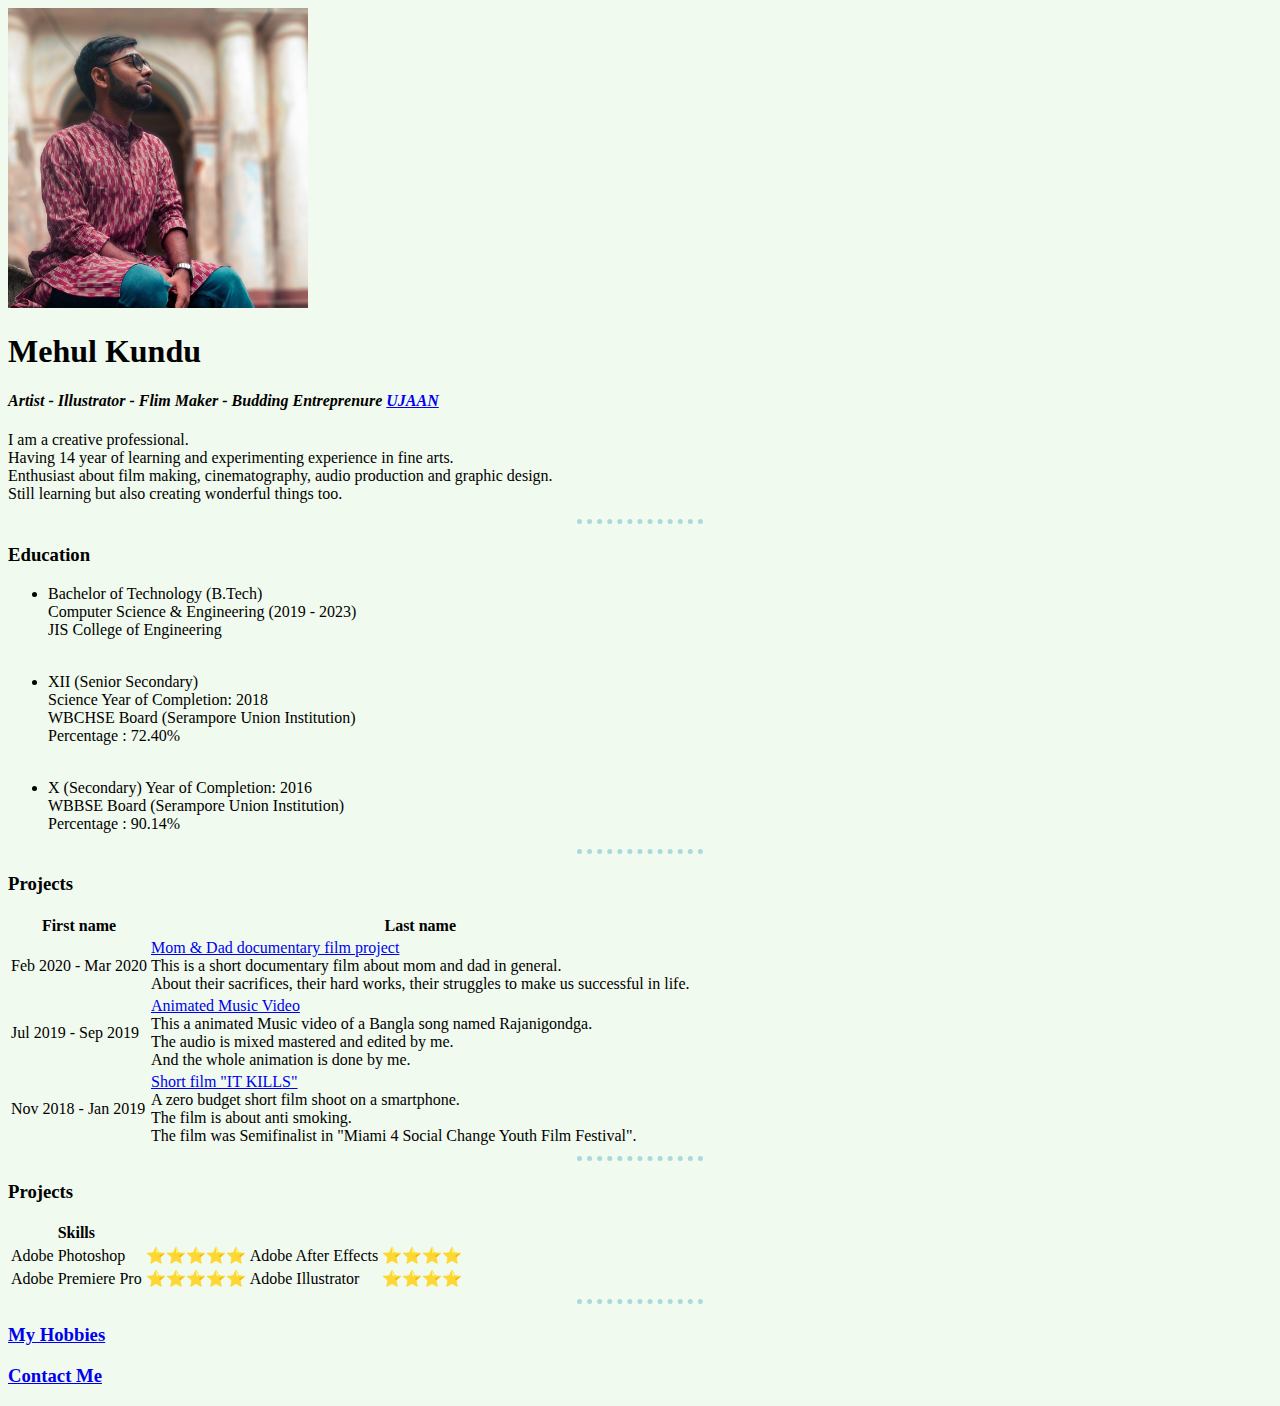
==== index.html @ 74f911e0 "Add files via upload" ====
<!DOCTYPE html>
<html lang="en" dir="ltr">
  <head>
    <meta charset="utf-8">
    <title>Mehul's Personal Website</title>

    <style>
      
      body {
        background-color: #F1FAEE;
        }

      hr {
        
        border-style: none;
        border-top-style: dotted;
        border-color: #a8dadc;
        border-width: 5px;
        width: 10%;
      }

      img {
        height: 300px;
        width: 300px;
      }
    </style>


  </head>
  <body style="">
    <img src="images/profile.jpg" alt="Mehul profile image">
    <h1>Mehul Kundu</h1>
    <h4><em>Artist - Illustrator - Flim Maker - Budding Entreprenure <strong><a href="https://www.instagram.com/ujaan.arthive/">UJAAN</a> </strong></em></h4>
    <p>I am a creative professional.<br> 
      Having 14 year of learning and experimenting experience in fine arts.<br> 
      Enthusiast about film making, cinematography, audio production and graphic design.<br>
      Still learning but also creating wonderful things too.</p>
    <hr size="3">
    <h3>Education</h3>
    <p> <ul><li>Bachelor of Technology (B.Tech)</li> 
                Computer Science & Engineering (2019 - 2023)<br>
                JIS College of Engineering<br><br></ul> 
        <ul><li>XII (Senior Secondary)</li> 
                Science Year of Completion: 2018<br> 
                WBCHSE Board (Serampore Union Institution) <br>
                Percentage : 72.40%<br><br></ul>
        <ul><li>X (Secondary) Year of Completion: 2016 </li> 
                WBBSE Board (Serampore Union Institution)<br> 
                Percentage : 90.14%</p></ul>
    <hr size="3">
    <h3>Projects</h3>
      <table>
        <tr>
         <th>First name</th>
         <th>Last name</th>
        </tr>
        <tr>
          <td>Feb 2020 - Mar 2020 </td>
          <td><a href="https://youtu.be/bwhCxc_g1es">Mom & Dad documentary film project</a>
                <br>This is a short documentary film about mom and dad in general. 
                <br> About their sacrifices, their hard works, their struggles to make us successful in life. 
          </td>
        </tr>
        <tr>
          <td>Jul 2019 - Sep 2019</td>
          <td><a href="https://youtu.be/6W2CP2NoMxw">Animated Music Video</a>
                <br>This a animated Music video of a Bangla song named Rajanigondga. 
                <br> The audio is mixed mastered and edited by me.
                <br> And the whole animation is done by me.
          </td>
        </tr>
        <tr>
          <td>Nov 2018 - Jan 2019 </td>
          <td><a href="https://youtu.be/_uT2ncHWdaI">Short film "IT KILLS"</a>
                <br>A zero budget short film shoot on a smartphone.
                <br>The film is about anti smoking.
                 <br>The film was Semifinalist in "Miami 4 Social Change Youth Film Festival".
          </td>
        </tr>
      </table>
    <hr size="3">
    <h3>Projects</h3>
      <table>
        <tr>
          <th>Skills</th>
          <th></th>
        </tr>
        <tr>
          <td>Adobe Photoshop </td>
          <td>⭐⭐⭐⭐⭐</td>
          <td>Adobe After Effects </td>
          <td>⭐⭐⭐⭐</td>
        </tr>
        <tr>
          <td>Adobe Premiere Pro</td>
          <td>⭐⭐⭐⭐⭐</td>
          <td>Adobe Illustrator  </td>
          <td>⭐⭐⭐⭐</td>
        </tr>
      </table>
    <hr size="3">
    <h3><a href="hobbies.html">My Hobbies</a></h3>
    <h3><a href="contact.html">Contact Me</a></h3>

    </body>
</html>
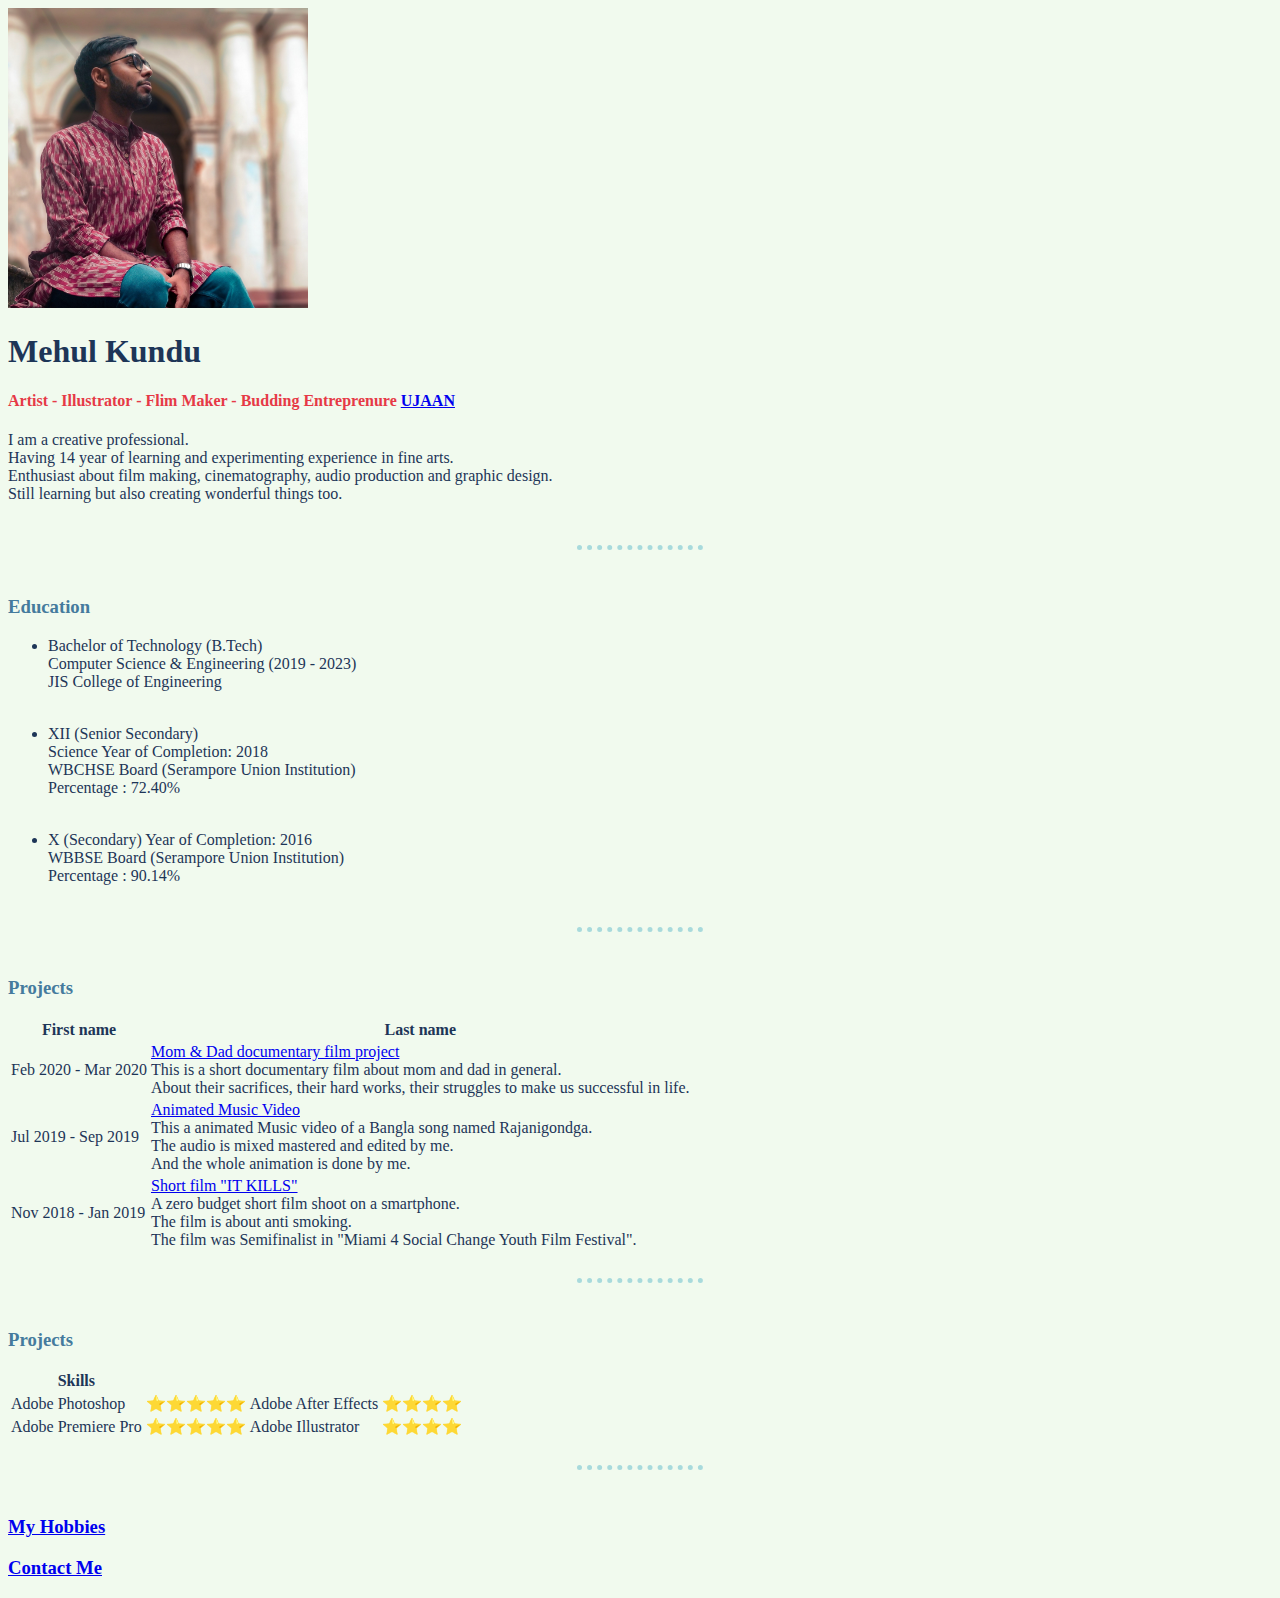
==== commit 08c79716: "CSS changes" ====
--- a/index.html
+++ b/index.html
@@ -3,26 +3,13 @@
   <head>
     <meta charset="utf-8">
     <title>Mehul's Personal Website</title>
-
+    <link rel="stylesheet" href="css/styles.css">
     <style>
       
-      body {
-        background-color: #F1FAEE;
-        }
-
-      hr {
-        
-        border-style: none;
-        border-top-style: dotted;
-        border-color: #a8dadc;
-        border-width: 5px;
-        width: 10%;
-      }
-
       img {
-        height: 300px;
-        width: 300px;
-      }
+    height: 300px;
+    width: 300px;
+  }
     </style>
 
 
@@ -30,12 +17,12 @@
   <body style="">
     <img src="images/profile.jpg" alt="Mehul profile image">
     <h1>Mehul Kundu</h1>
-    <h4><em>Artist - Illustrator - Flim Maker - Budding Entreprenure <strong><a href="https://www.instagram.com/ujaan.arthive/">UJAAN</a> </strong></em></h4>
+    <h4>Artist - Illustrator - Flim Maker - Budding Entreprenure <strong><a href="https://www.instagram.com/ujaan.arthive/">UJAAN</a> </strong></h4>
     <p>I am a creative professional.<br> 
       Having 14 year of learning and experimenting experience in fine arts.<br> 
       Enthusiast about film making, cinematography, audio production and graphic design.<br>
       Still learning but also creating wonderful things too.</p>
-    <hr size="3">
+    <br><hr size="3"><br>
     <h3>Education</h3>
     <p> <ul><li>Bachelor of Technology (B.Tech)</li> 
                 Computer Science & Engineering (2019 - 2023)<br>
@@ -47,7 +34,7 @@
         <ul><li>X (Secondary) Year of Completion: 2016 </li> 
                 WBBSE Board (Serampore Union Institution)<br> 
                 Percentage : 90.14%</p></ul>
-    <hr size="3">
+    <br><hr size="3"><br>
     <h3>Projects</h3>
       <table>
         <tr>
@@ -78,7 +65,7 @@
           </td>
         </tr>
       </table>
-    <hr size="3">
+    <br><hr size="3"><br>
     <h3>Projects</h3>
       <table>
         <tr>
@@ -98,7 +85,7 @@
           <td>⭐⭐⭐⭐</td>
         </tr>
       </table>
-    <hr size="3">
+    <br><hr size="3"><br>
     <h3><a href="hobbies.html">My Hobbies</a></h3>
     <h3><a href="contact.html">Contact Me</a></h3>
 
--- a/css/styles.css
+++ b/css/styles.css
@@ -0,0 +1,42 @@
+body {
+    background-color: #F1FAEE;
+    }
+
+hr {
+    
+    border-style: none;
+    border-top-style: dotted;
+    border-color: #a8dadc;
+    border-width: 5px;
+    width: 10%;
+  }
+
+h1{
+    font-family: 'Montserrat';
+    color: #1d3557;
+}
+
+h3{
+    font-family: 'Montserrat';
+    color: #457b9d;
+}
+
+h4{
+    font-family: 'Montserrat';
+    color: #e63946;
+}
+
+p{
+    font-family: 'Montserrat';
+    color: #1d3557;
+}
+
+table{
+    font-family: 'Montserrat';
+    color: #1d3557;
+}
+
+ul{
+    font-family: 'Montserrat';
+    color: #1d3557;
+}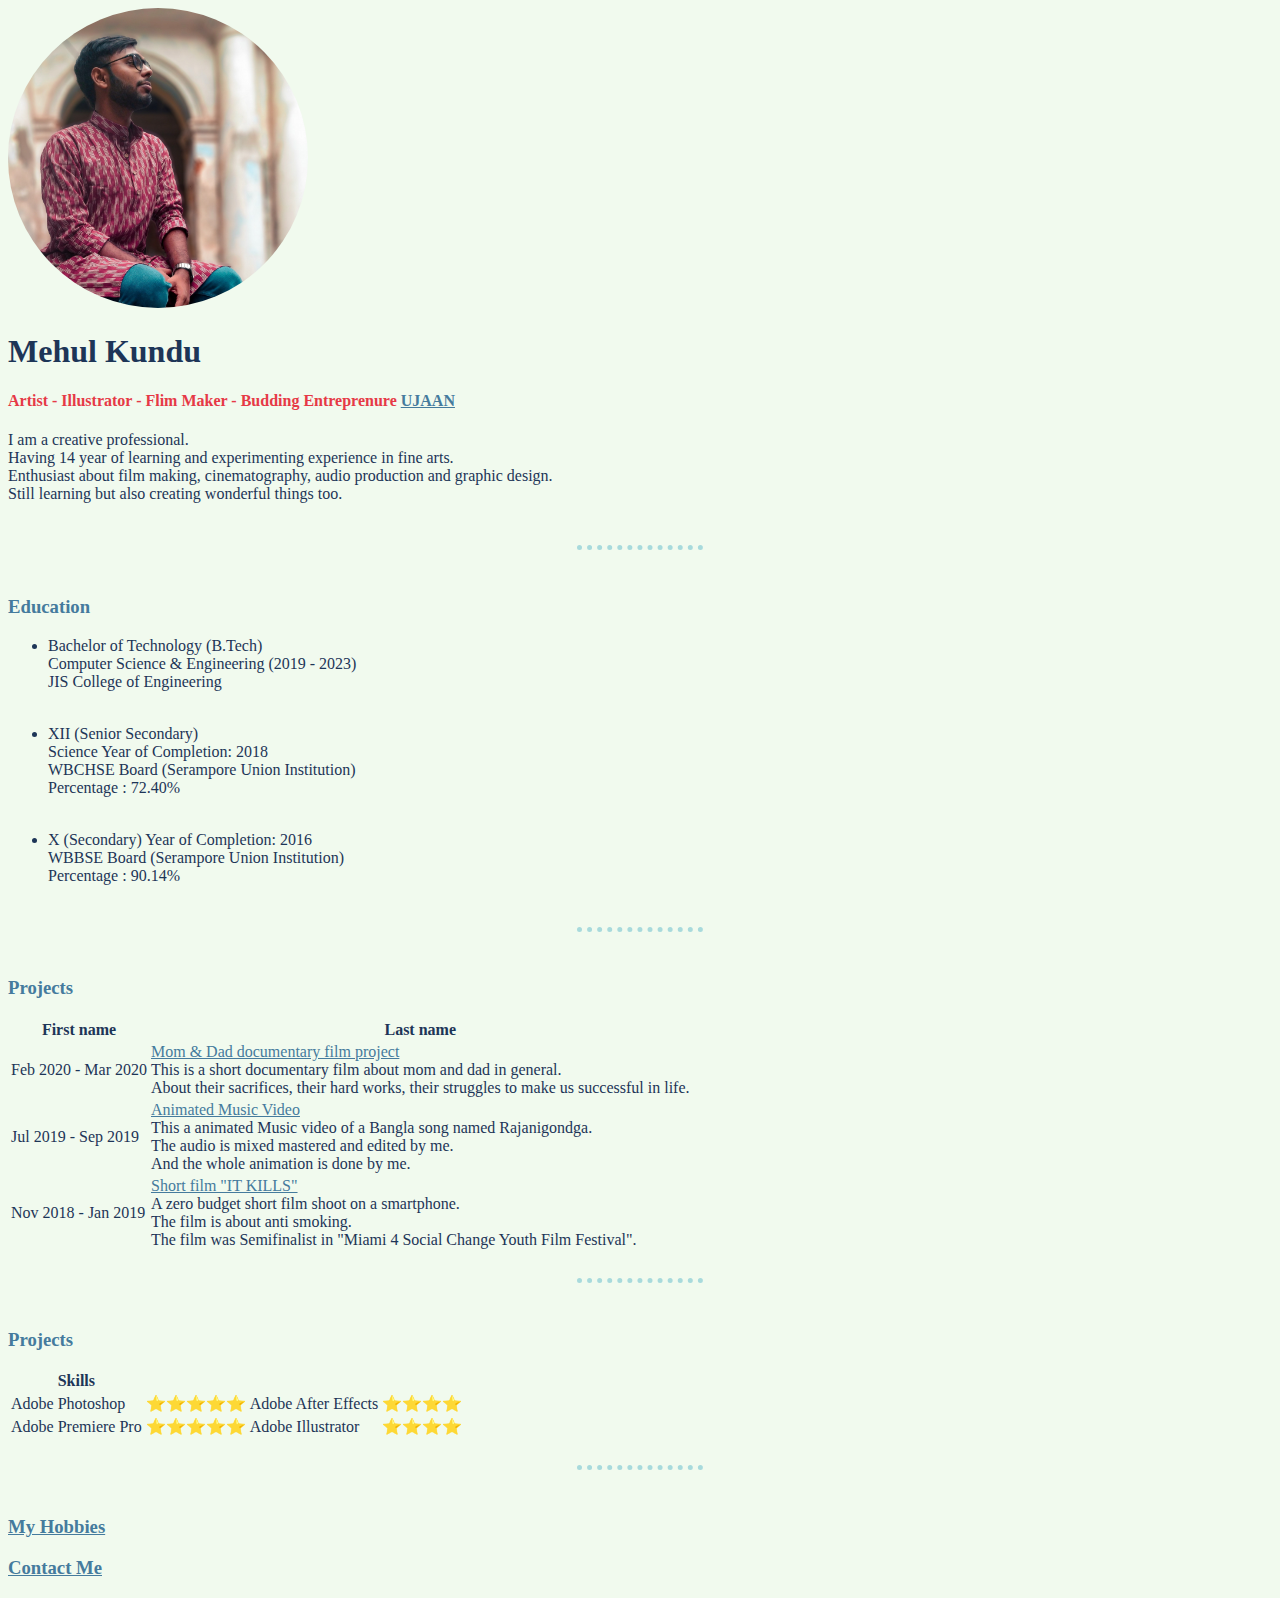
==== commit 6322842e: "Basic cv site final version" ====
--- a/index.html
+++ b/index.html
@@ -15,9 +15,9 @@
 
   </head>
   <body style="">
-    <img src="images/profile.jpg" alt="Mehul profile image">
+    <img class="circular" src="images/profile.jpg" alt="Mehul profile image">
     <h1>Mehul Kundu</h1>
-    <h4>Artist - Illustrator - Flim Maker - Budding Entreprenure <strong><a href="https://www.instagram.com/ujaan.arthive/">UJAAN</a> </strong></h4>
+    <h4>Artist - Illustrator - Flim Maker - Budding Entreprenure <strong><a href="https://www.instagram.com/ujaan.arthive/"  class="link">UJAAN</a> </strong></h4>
     <p>I am a creative professional.<br> 
       Having 14 year of learning and experimenting experience in fine arts.<br> 
       Enthusiast about film making, cinematography, audio production and graphic design.<br>
@@ -81,7 +81,7 @@
         <tr>
           <td>Adobe Premiere Pro</td>
           <td>⭐⭐⭐⭐⭐</td>
-          <td>Adobe Illustrator  </td>
+          <td>Adobe Illustrator</td>
           <td>⭐⭐⭐⭐</td>
         </tr>
       </table>
--- a/css/styles.css
+++ b/css/styles.css
@@ -1,3 +1,5 @@
+/**************Tag Selectors****************/
+
 body {
     background-color: #F1FAEE;
     }
@@ -39,4 +41,18 @@
 ul{
     font-family: 'Montserrat';
     color: #1d3557;
+}
+
+a{
+    color: #457b9d;
+}
+
+/*****************Class Selector******************/
+
+.circular {
+    border-radius: 100%;
+}
+
+.link:hover{
+    color: #a8dadc;
 }